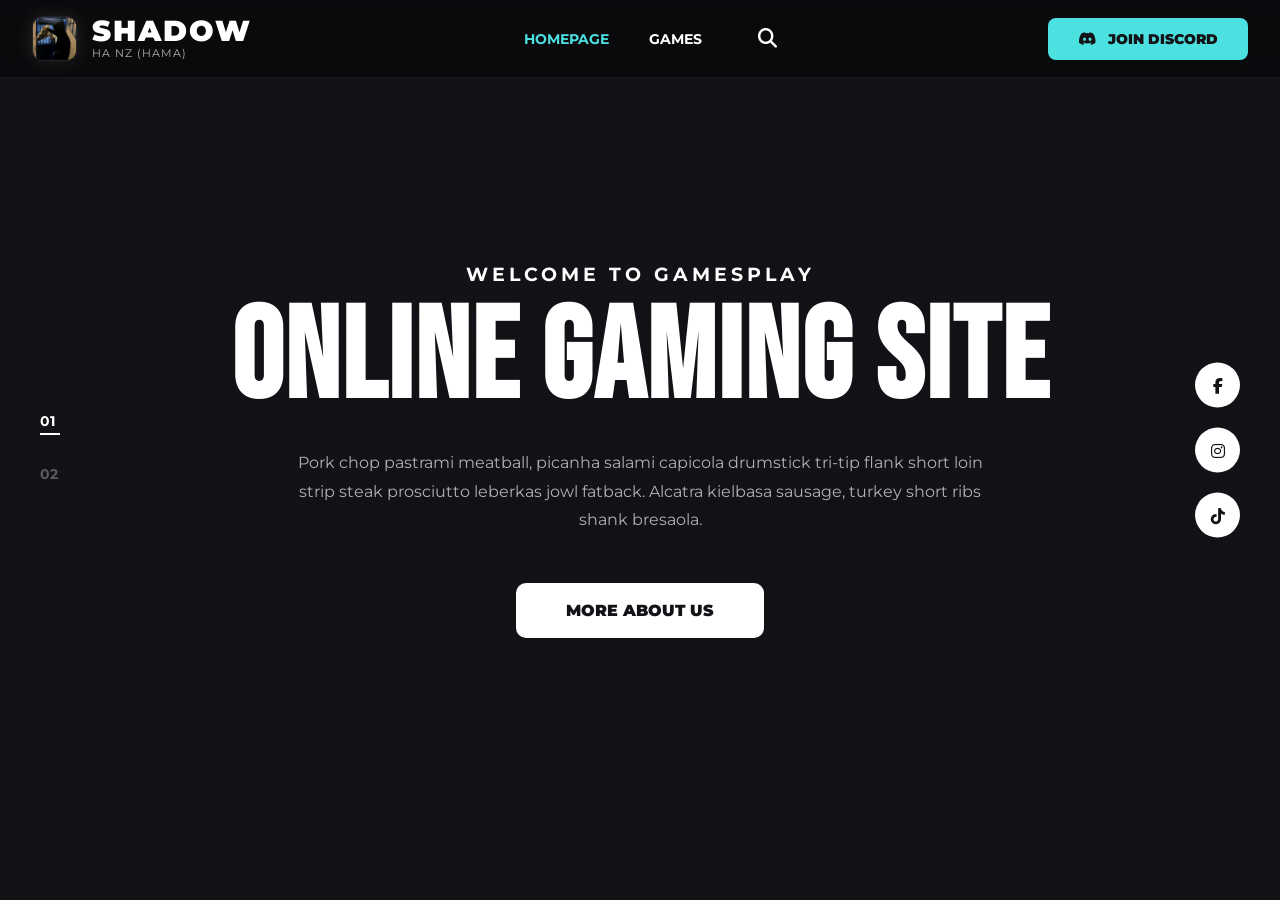
==== index.html @ e0598d8b "Initial commit - Shadow Ha Nz Gaming Portfolio" ====
<!DOCTYPE html>
<html lang="en">

<head>
    <meta charset="UTF-8">
    <meta name="viewport" content="width=device-width, initial-scale=1.0">
    <title>Shadow Ha Nz | Online World</title>
    <link rel="stylesheet" href="style.css">
    <link rel="preconnect" href="https://fonts.googleapis.com">
    <link rel="preconnect" href="https://fonts.gstatic.com" crossorigin>
    <link href="https://fonts.googleapis.com/css2?family=Montserrat:wght@400;700;900&family=Bebas+Neue&display=swap"
        rel="stylesheet">
    <link rel="stylesheet" href="https://cdnjs.cloudflare.com/ajax/libs/font-awesome/6.4.0/css/all.min.css">
</head>

<body>
    <div class="video-background">
        <video autoplay muted loop playsinline preload="auto" id="bg-video">
            <source src="background.mp4" type="video/mp4">
        </video>
        <div class="video-overlay"></div>
    </div>

    <nav class="navbar">
        <div class="nav-container">
            <div class="logo-section">
                <img src="profil.jpg" alt="Logo" class="logo-img">
                <div class="logo-text">
                    <span class="main-name">SHADOW</span>
                    <span class="sub-name">Ha Nz (Hama)</span>
                </div>
            </div>
            <div class="nav-menu">
                <a href="#" class="active">HOMEPAGE</a>

                <a href="games.html">GAMES</a>
                <button class="search-btn"><i class="fas fa-search"></i></button>
            </div>
            <a href="#" class="join-btn"><i class="fab fa-discord"></i> JOIN DISCORD</a>
        </div>
    </nav>

    <aside class="sidebar-left">
        <div class="page-indicator active"><span>01</span></div>
        <div class="page-indicator"><span>02</span></div>
    </aside>

    <aside class="sidebar-right">
        <a href="https://www.facebook.com/bassem.mdaissi.1?locale=fr_FR" class="social-circle"><i
                class="fab fa-facebook-f"></i></a>
        <a href="https://www.instagram.com/hvm4.01?igsh=OXdldG9md2pndTg0" class="social-circle"><i
                class="fab fa-instagram"></i></a>
        <a href="https://www.tiktok.com/@real_h4ma?_r=1&_t=ZS-96jd0IZUR0f" class="social-circle"><i
                class="fab fa-tiktok"></i></a>
    </aside>

    <main class="content-wrapper">
        <section class="hero-section">
            <h3 class="welcome-text">WELCOME TO GAMESPLAY</h3>
            <h1 class="main-title">ONLINE GAMING SITE</h1>
            <p class="description">Pork chop pastrami meatball, picanha salami capicola drumstick tri-tip flank short
                loin strip steak prosciutto leberkas jowl fatback. Alcatra kielbasa sausage, turkey short ribs shank
                bresaola.</p>
            <div class="hero-actions">
                <a href="#" class="more-btn">MORE ABOUT US</a>
            </div>
        </section>
    </main>

    <script src="script.js"></script>
</body>

</html>
---- style.css ----
:root {
    --primary-cyan: #4ce1e1;
    --bg-dark: #121217;
    --text-white: #ffffff;
    --text-gray: #b1b1b1;
    --font-main: 'Montserrat', sans-serif;
    --font-heading: 'Bebas Neue', sans-serif;
}

* {
    margin: 0;
    padding: 0;
    box-sizing: border-box;
}

body {
    background-color: var(--bg-dark);
    font-family: var(--font-main);
    color: var(--text-white);
    overflow-x: hidden;
    min-height: 100vh;
}

/* Video Background */
.video-background {
    position: fixed;
    top: 0;
    left: 0;
    width: 100%;
    height: 100%;
    z-index: -1;
}

#bg-video {
    width: 100%;
    height: 100%;
    object-fit: cover;
    filter: brightness(0.4);
}

.video-overlay {
    position: absolute;
    top: 0;
    left: 0;
    width: 100%;
    height: 100%;
    background: linear-gradient(180deg, rgba(18, 18, 23, 0.8) 0%, rgba(18, 18, 23, 0.4) 50%, rgba(18, 18, 23, 0.8) 100%);
    transition: background 0.5s ease-in-out, background-image 0.5s ease-in-out;
    background-size: cover;
    background-position: center;
}

/* Navbar Styling */
.navbar {
    position: fixed;
    top: 0;
    left: 0;
    width: 100%;
    background: rgba(0, 0, 0, 0.4);
    backdrop-filter: blur(10px);
    z-index: 1000;
    border-bottom: 1px solid rgba(255, 255, 255, 0.05);
}

.nav-container {
    max-width: 1400px;
    margin: 0 auto;
    padding: 1rem 2rem;
    display: flex;
    justify-content: space-between;
    align-items: center;
}

.logo-section {
    display: flex;
    align-items: center;
    gap: 15px;
}

.logo-img {
    width: 45px;
    height: 45px;
    border-radius: 10px;
    object-fit: cover;
    border: 1px solid rgba(255, 255, 255, 0.1);
    box-shadow: 0 0 15px rgba(255, 255, 255, 0.1);
}


.logo-text {
    display: flex;
    flex-direction: column;
}

.main-name {
    font-size: 1.8rem;
    font-weight: 900;
    letter-spacing: 2px;
    line-height: 1;
}

.sub-name {
    font-size: 0.7rem;
    color: var(--text-gray);
    text-transform: uppercase;
    letter-spacing: 1px;
}

.nav-menu {
    display: flex;
    align-items: center;
    gap: 2.5rem;
}

.nav-menu a {
    color: var(--text-white);
    text-decoration: none;
    font-size: 0.85rem;
    font-weight: 700;
    transition: color 0.3s;
}

.nav-menu a:hover,
.nav-menu a.active {
    color: var(--primary-cyan);
}

.search-btn {
    background: none;
    border: none;
    color: white;
    font-size: 1.2rem;
    cursor: pointer;
    margin-left: 1rem;
}

.join-btn {
    background: var(--primary-cyan);
    color: #121217;
    text-decoration: none;
    padding: 12px 30px;
    border-radius: 8px;
    font-weight: 900;
    font-size: 0.9rem;
    transition: transform 0.3s, box-shadow 0.3s;
}

.join-btn:hover {
    transform: translateY(-2px);
    box-shadow: 0 5px 20px rgba(76, 225, 225, 0.4);
}

.join-btn i {
    margin-right: 8px;
}



/* Sidebars */
.sidebar-left {
    position: fixed;
    left: 40px;
    top: 50%;
    transform: translateY(-50%);
    display: flex;
    flex-direction: column;
    gap: 30px;
    z-index: 100;
}

.page-indicator {
    font-size: 0.9rem;
    font-weight: 700;
    color: rgba(255, 255, 255, 0.3);
    cursor: pointer;
    position: relative;
    padding-bottom: 5px;
}

.page-indicator::after {
    content: "";
    position: absolute;
    bottom: 0;
    left: 0;
    width: 0;
    height: 2px;
    background: white;
    transition: width 0.3s;
}

.page-indicator.active {
    color: white;
}

.page-indicator.active::after {
    width: 20px;
}

.sidebar-right {
    position: fixed;
    right: 40px;
    top: 50%;
    transform: translateY(-50%);
    display: flex;
    flex-direction: column;
    gap: 20px;
    z-index: 100;
}

.social-circle {
    width: 45px;
    height: 45px;
    border-radius: 50%;
    background: white;
    color: #121217;
    display: flex;
    align-items: center;
    justify-content: center;
    text-decoration: none;
    font-size: 1rem;
    transition: all 0.3s;
}

.social-circle:hover {
    transform: translateX(-5px);
    background: var(--primary-cyan);
}

/* Hero Section */
.content-wrapper {
    min-height: 100vh;
    display: flex;
    align-items: center;
    justify-content: center;
    padding: 0 100px;
}

.hero-section {
    text-align: center;
    max-width: 900px;
}

.welcome-text {
    font-size: 1.2rem;
    font-weight: 700;
    letter-spacing: 4px;
    margin-bottom: 1rem;
    color: var(--text-white);
}

.main-title {
    font-family: var(--font-heading);
    font-size: 8rem;
    line-height: 0.9;
    margin-bottom: 2rem;
    letter-spacing: 2px;
}

.description {
    color: var(--text-gray);
    font-size: 1rem;
    line-height: 1.8;
    max-width: 700px;
    margin: 0 auto 3rem;
}

.more-btn {
    display: inline-block;
    background: white;
    color: #121217;
    text-decoration: none;
    padding: 18px 50px;
    border-radius: 10px;
    font-weight: 900;
    font-size: 1rem;
    text-transform: uppercase;
    transition: all 0.3s;
}

.more-btn:hover {
    background: var(--primary-cyan);
    transform: scale(1.05);
    box-shadow: 0 10px 30px rgba(0, 0, 0, 0.5);
}

/* Games Library Page */
.games-container {
    max-width: 1400px;
    margin: 0 auto;
    padding: 120px 20px 60px;
    z-index: 10;
    position: relative;
    text-align: center;
}

.section-header {
    margin-bottom: 4rem;
}

.main-title.small {
    font-size: 5rem;
}

.games-grid {
    display: grid;
    grid-template-columns: repeat(auto-fill, minmax(300px, 1fr));
    gap: 30px;
    padding: 0 40px;
}

.game-card {
    background: rgba(255, 255, 255, 0.03);
    border: 1px solid rgba(255, 255, 255, 0.05);
    border-radius: 20px;
    overflow: hidden;
    transition: all 0.4s cubic-bezier(0.23, 1, 0.32, 1);
    position: relative;
    backdrop-filter: blur(10px);
    text-align: left;
}

.game-card:hover {
    transform: translateY(-15px);
    border-color: var(--primary-cyan);
    box-shadow: 0 20px 40px rgba(0, 0, 0, 0.6), 0 0 20px rgba(76, 225, 225, 0.2);
}

.game-img-wrapper {
    height: 200px;
    overflow: hidden;
}

.game-img-wrapper img {
    width: 100%;
    height: 100%;
    object-fit: cover;
    transition: transform 0.5s;
}

.game-card:hover .game-img-wrapper img {
    transform: scale(1.1);
}

.game-info {
    padding: 1.5rem;
}

.category {
    font-size: 0.7rem;
    color: var(--primary-cyan);
    font-weight: 900;
    text-transform: uppercase;
    letter-spacing: 2px;
    display: block;
    margin-bottom: 0.5rem;
}

.game-info h3 {
    font-family: var(--font-heading);
    font-size: 2rem;
    margin-bottom: 0.5rem;
    color: white;
}

.rating {
    font-size: 0.9rem;
    color: #ffcc00;
    margin-bottom: 1.5rem;
}

.play-btn {
    display: block;
    width: 100%;
    padding: 12px;
    background: rgba(255, 255, 255, 0.05);
    color: white;
    text-decoration: none;
    text-align: center;
    border-radius: 10px;
    font-weight: 700;
    border: 1px solid rgba(255, 255, 255, 0.1);
    transition: all 0.3s;
}

.game-card:hover .play-btn {
    background: var(--primary-cyan);
    color: #121217;
    border-color: var(--primary-cyan);
}

/* Responsiveness */
@media (max-width: 1200px) {
    .main-title {
        font-size: 6rem;
    }

    .nav-menu {
        display: none;
    }
}

@media (max-width: 768px) {
    .main-title {
        font-size: 4rem;
    }

    .sidebar-left,
    .sidebar-right {
        display: none;
    }

    .nav-container {
        padding: 1rem;
    }
}
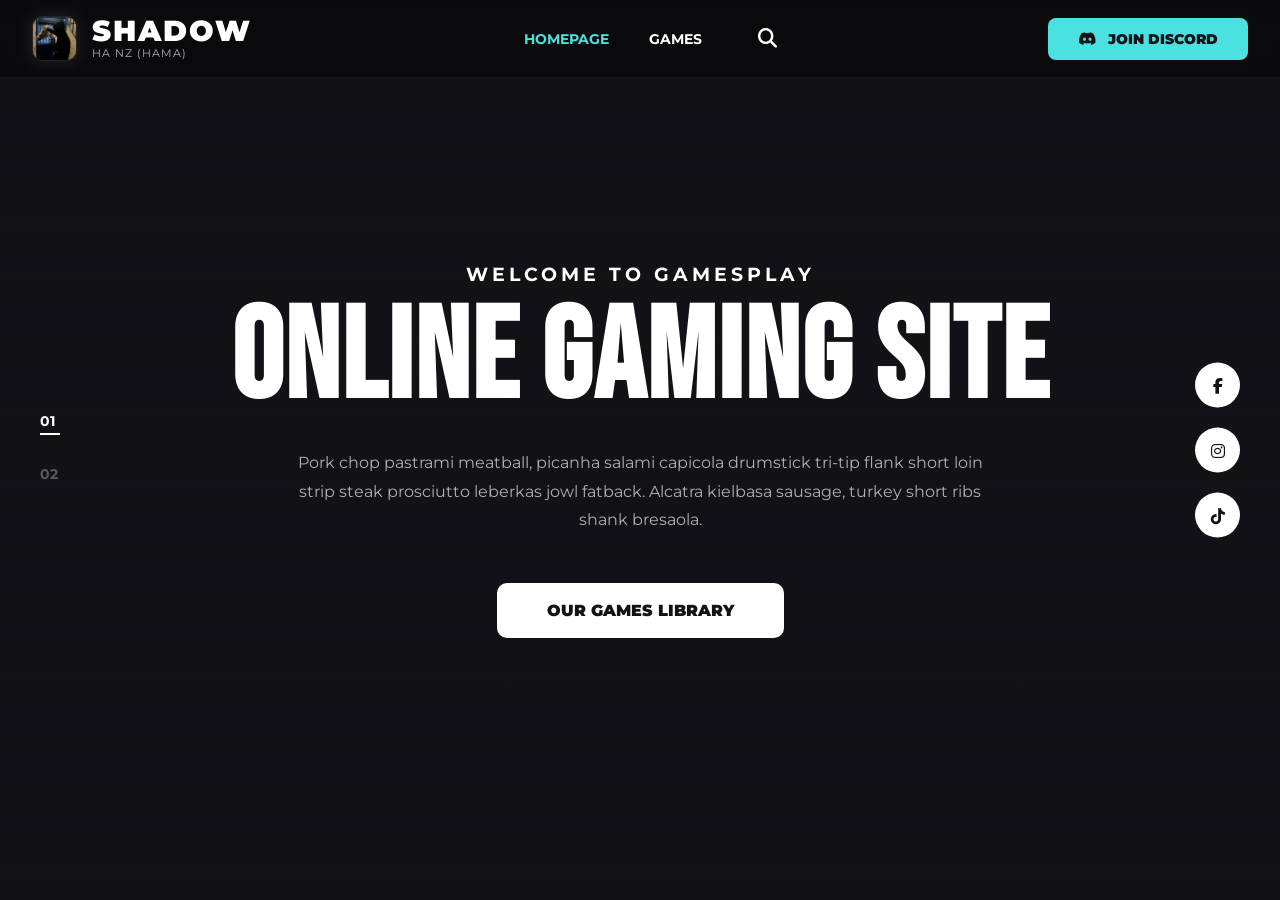
==== commit 4c45a15e: "Fix mobile navbar visibility and update homepage button link" ====
--- a/index.html
+++ b/index.html
@@ -35,6 +35,7 @@
 
                 <a href="games.html">GAMES</a>
                 <button class="search-btn"><i class="fas fa-search"></i></button>
+                <button class="mobile-menu-btn"><i class="fas fa-bars"></i></button>
             </div>
             <a href="#" class="join-btn"><i class="fab fa-discord"></i> JOIN DISCORD</a>
         </div>
@@ -62,7 +63,7 @@
                 loin strip steak prosciutto leberkas jowl fatback. Alcatra kielbasa sausage, turkey short ribs shank
                 bresaola.</p>
             <div class="hero-actions">
-                <a href="#" class="more-btn">MORE ABOUT US</a>
+                <a href="games.html" class="more-btn">OUR GAMES LIBRARY</a>
             </div>
         </section>
     </main>
--- a/style.css
+++ b/style.css
@@ -130,6 +130,16 @@
     border: none;
     color: white;
     font-size: 1.2rem;
+    cursor: pointer;
+    margin-left: 1rem;
+}
+
+.mobile-menu-btn {
+    display: none;
+    background: none;
+    border: none;
+    color: white;
+    font-size: 1.5rem;
     cursor: pointer;
     margin-left: 1rem;
 }
@@ -393,15 +403,39 @@
     .main-title {
         font-size: 6rem;
     }
-
-    .nav-menu {
-        display: none;
+}
+
+@media (max-width: 992px) {
+    .main-title {
+        font-size: 4.5rem;
     }
 }
 
 @media (max-width: 768px) {
-    .main-title {
-        font-size: 4rem;
+    .navbar {
+        padding: 0;
+    }
+
+    .nav-container {
+        padding: 0.8rem 1.2rem;
+    }
+
+    .logo-img {
+        width: 35px;
+        height: 35px;
+    }
+
+    .main-name {
+        font-size: 1.4rem;
+    }
+
+    .sub-name {
+        font-size: 0.6rem;
+    }
+
+    .join-btn {
+        padding: 8px 15px;
+        font-size: 0.75rem;
     }
 
     .sidebar-left,
@@ -409,7 +443,71 @@
         display: none;
     }
 
-    .nav-container {
-        padding: 1rem;
+    .mobile-menu-btn {
+        display: block;
+    }
+
+    .nav-menu {
+        display: none;
+        position: fixed;
+        top: 70px;
+        left: 0;
+        width: 100%;
+        background: rgba(18, 18, 23, 0.95);
+        backdrop-filter: blur(15px);
+        flex-direction: column;
+        padding: 40px;
+        gap: 30px;
+        border-bottom: 1px solid rgba(255, 255, 255, 0.1);
+        z-index: 999;
+    }
+
+    .nav-menu.active {
+        display: flex;
+    }
+
+    .nav-menu a {
+        font-size: 1.5rem;
+        text-align: center;
+    }
+
+    .content-wrapper {
+        padding: 0 20px;
+    }
+
+    .main-title {
+        font-size: 3.2rem;
+        margin-bottom: 1.5rem;
+    }
+
+    .description {
+        font-size: 0.9rem;
+        margin-bottom: 2rem;
+    }
+
+    .more-btn {
+        padding: 15px 35px;
+        font-size: 0.9rem;
+    }
+
+    .games-container {
+        padding-top: 100px;
+    }
+
+    .main-title.small {
+        font-size: 3rem;
+    }
+
+    .section-header {
+        margin-bottom: 2.5rem;
+    }
+
+    .game-card {
+        margin-bottom: 20px;
+    }
+
+    .games-grid {
+        grid-template-columns: 1fr;
+        padding: 0 15px;
     }
 }
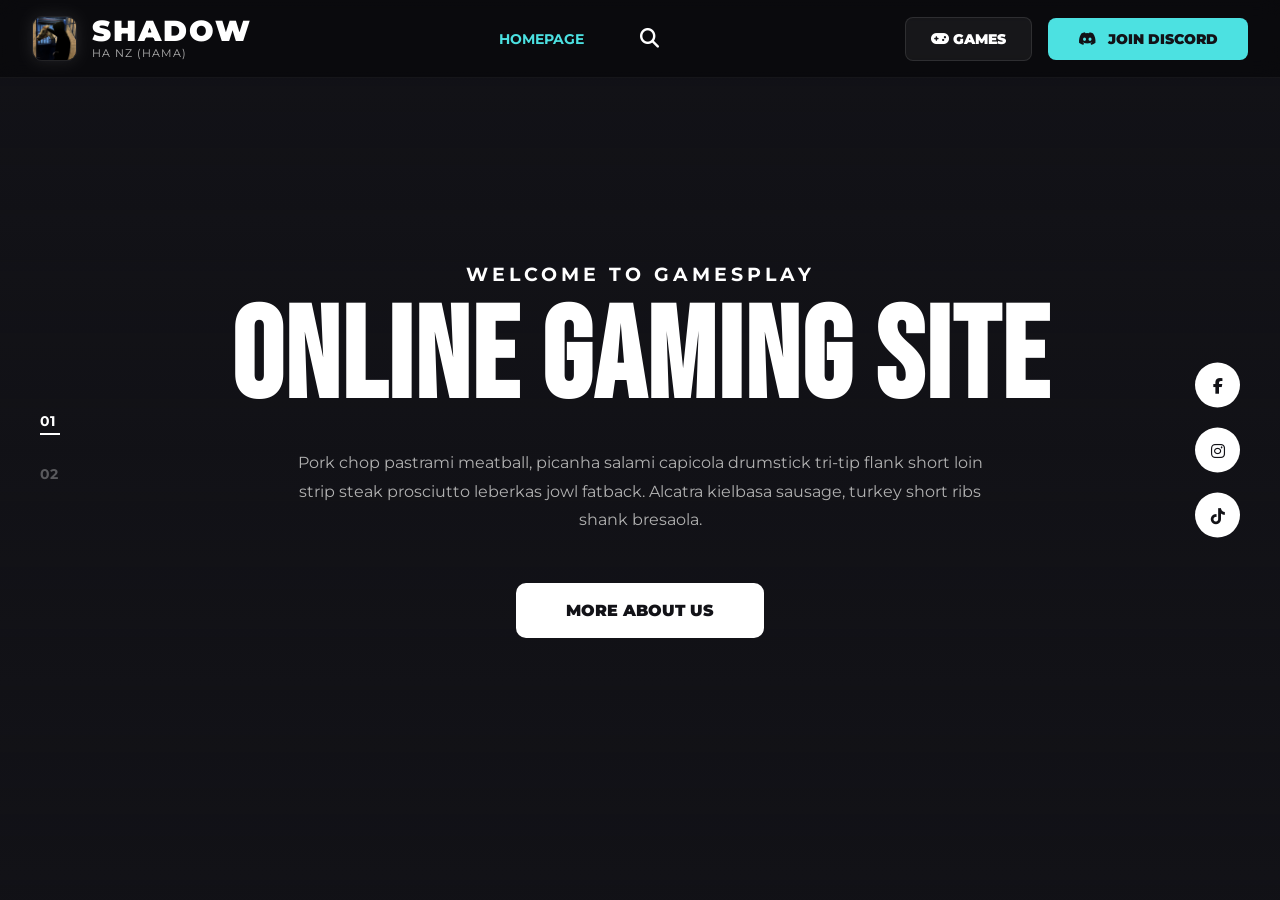
==== commit 812785ab: "Clean up navbar and push final version with GAMES button" ====
--- a/index.html
+++ b/index.html
@@ -33,11 +33,13 @@
             <div class="nav-menu">
                 <a href="#" class="active">HOMEPAGE</a>
 
-                <a href="games.html">GAMES</a>
                 <button class="search-btn"><i class="fas fa-search"></i></button>
                 <button class="mobile-menu-btn"><i class="fas fa-bars"></i></button>
             </div>
-            <a href="#" class="join-btn"><i class="fab fa-discord"></i> JOIN DISCORD</a>
+            <div class="nav-actions">
+                <a href="games.html" class="games-btn"><i class="fas fa-gamepad"></i> GAMES</a>
+                <a href="#" class="join-btn"><i class="fab fa-discord"></i> JOIN DISCORD</a>
+            </div>
         </div>
     </nav>
 
@@ -63,7 +65,7 @@
                 loin strip steak prosciutto leberkas jowl fatback. Alcatra kielbasa sausage, turkey short ribs shank
                 bresaola.</p>
             <div class="hero-actions">
-                <a href="games.html" class="more-btn">OUR GAMES LIBRARY</a>
+                <a href="#" class="more-btn">MORE ABOUT US</a>
             </div>
         </section>
     </main>
--- a/style.css
+++ b/style.css
@@ -142,6 +142,31 @@
     font-size: 1.5rem;
     cursor: pointer;
     margin-left: 1rem;
+}
+
+.nav-actions {
+    display: flex;
+    align-items: center;
+    gap: 1rem;
+}
+
+.games-btn {
+    background: rgba(255, 255, 255, 0.05);
+    color: white;
+    text-decoration: none;
+    padding: 12px 25px;
+    border-radius: 8px;
+    font-weight: 900;
+    font-size: 0.9rem;
+    border: 1px solid rgba(255, 255, 255, 0.1);
+    transition: all 0.3s;
+}
+
+.games-btn:hover,
+.games-btn.active {
+    background: rgba(255, 255, 255, 0.1);
+    border-color: var(--primary-cyan);
+    color: var(--primary-cyan);
 }
 
 .join-btn {
@@ -433,9 +458,18 @@
         font-size: 0.6rem;
     }
 
+    .games-btn {
+        padding: 8px 15px;
+        font-size: 0.75rem;
+    }
+
     .join-btn {
         padding: 8px 15px;
         font-size: 0.75rem;
+    }
+
+    .nav-actions {
+        gap: 0.5rem;
     }
 
     .sidebar-left,
